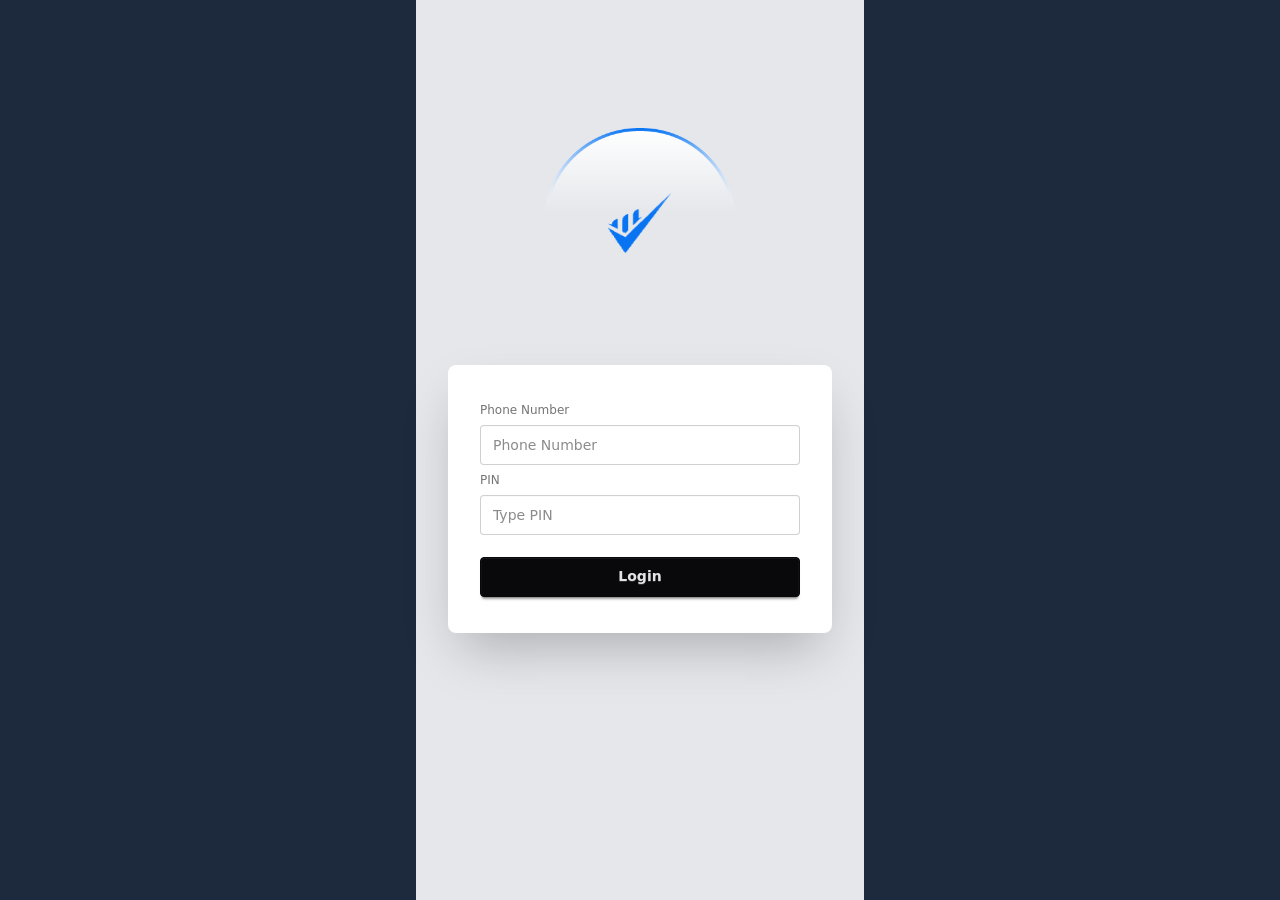
==== index.html @ 2d365380 "add login section to index.html and enhance output.css with new styles" ====
<!DOCTYPE html>
<html lang="en" data-theme="light">

<head>
    <meta charset="UTF-8">
    <meta name="viewport" content="width=device-width, initial-scale=1.0">
    <title>Document</title>
    <link rel="stylesheet" href="./src/output.css">
</head>

<body class="bg-slate-800">

    <section class="max-w-md mx-auto min-h-screen py-6 bg-gray-200">
        <header>
            <nav class="flex justify-center items-center mt-32">
                <div class="mt-10 relative flex justify-center items-center w-9/12 mb-10">
                    <img class="w-48 absolute" src="./assets/bg.png" alt="">
                    <img class="w-16" src="./assets/Group.png" alt="">
                </div>
            </nav>
        </header>

        <!-- Login Section -->

        <div class="mt-14">
            <div class="hero-content flex-col lg:flex-row-reverse">
                
                <div class="card bg-base-100 w-full max-w-sm shrink-0 shadow-2xl">
                    <div class="card-body">
                        <fieldset class="fieldset">
                            <label class="fieldset-label">Phone Number</label>
                            <input type="number" class="input" placeholder="Phone Number" />
                            <label class="fieldset-label">PIN</label>
                            <input type="text" class="input" placeholder="Type PIN" />
                            <button id="login-btn" class="btn btn-neutral mt-4">Login</button>
                        </fieldset>
                    </div>
                </div>
            </div>
        </div>
    </section>
<script src="./js/main.js"></script>
</body>

</html>
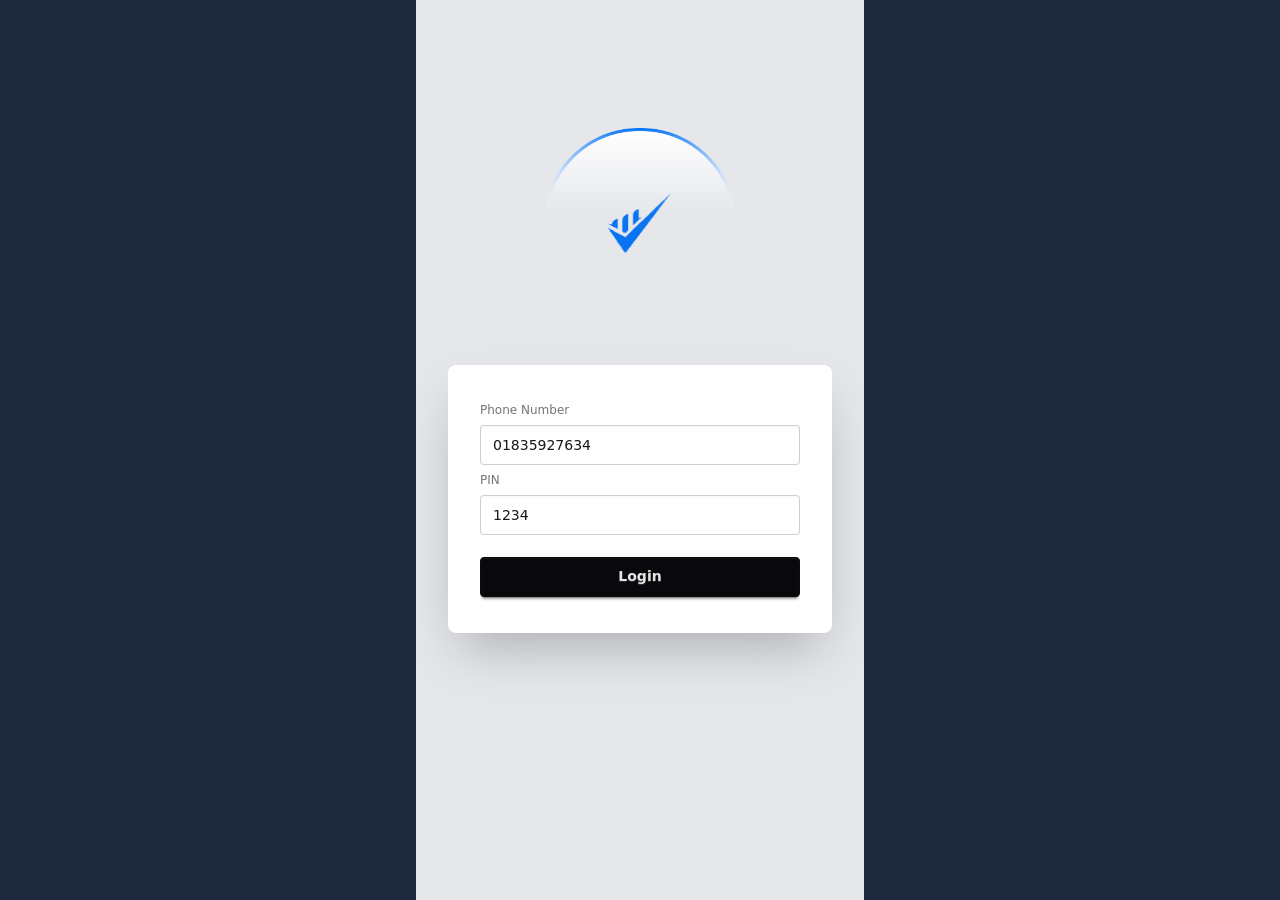
==== commit d7919a0c: "implement login functionality with validation in main.js and set default values in index.html" ====
--- a/index.html
+++ b/index.html
@@ -26,15 +26,15 @@
             <div class="hero-content flex-col lg:flex-row-reverse">
                 
                 <div class="card bg-base-100 w-full max-w-sm shrink-0 shadow-2xl">
-                    <div class="card-body">
+                    <form class="card-body">
                         <fieldset class="fieldset">
                             <label class="fieldset-label">Phone Number</label>
-                            <input type="number" class="input" placeholder="Phone Number" />
+                            <input value="01835927634" id="accountNumber" type="number" class="input" placeholder="Phone Number" required/>
                             <label class="fieldset-label">PIN</label>
-                            <input type="text" class="input" placeholder="Type PIN" />
+                            <input value="1234" id="accountPin" type="text" class="input" placeholder="Type PIN" required/>
                             <button id="login-btn" class="btn btn-neutral mt-4">Login</button>
                         </fieldset>
-                    </div>
+                    </form>
                 </div>
             </div>
         </div>
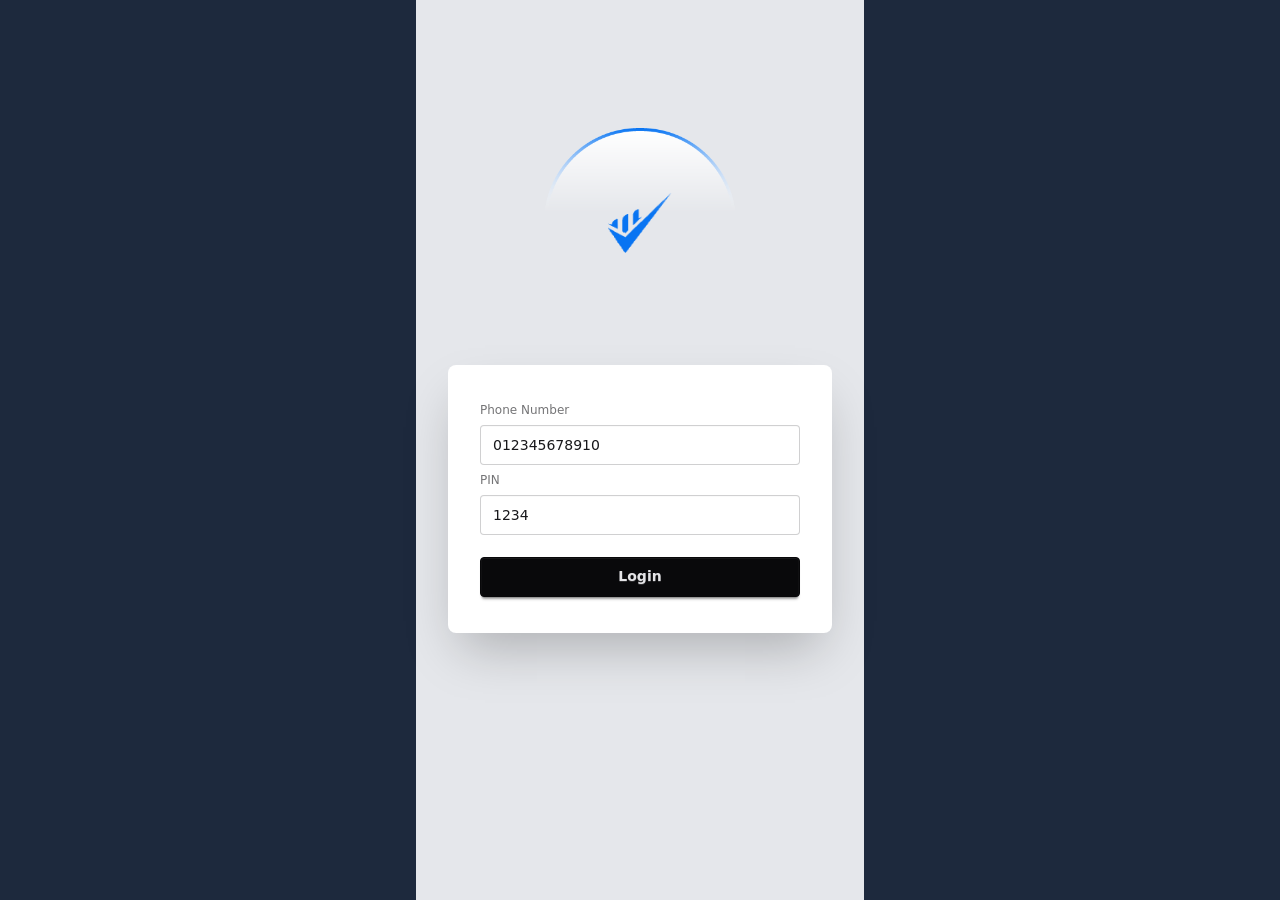
==== commit b8170926: "update default phone number in login form in index.html" ====
--- a/index.html
+++ b/index.html
@@ -29,7 +29,7 @@
                     <form class="card-body">
                         <fieldset class="fieldset">
                             <label class="fieldset-label">Phone Number</label>
-                            <input value="01835927634" id="accountNumber" type="number" class="input" placeholder="Phone Number" required/>
+                            <input value="012345678910" id="accountNumber" type="number" class="input" placeholder="Phone Number" required/>
                             <label class="fieldset-label">PIN</label>
                             <input value="1234" id="accountPin" type="text" class="input" placeholder="Type PIN" required/>
                             <button id="login-btn" class="btn btn-neutral mt-4">Login</button>
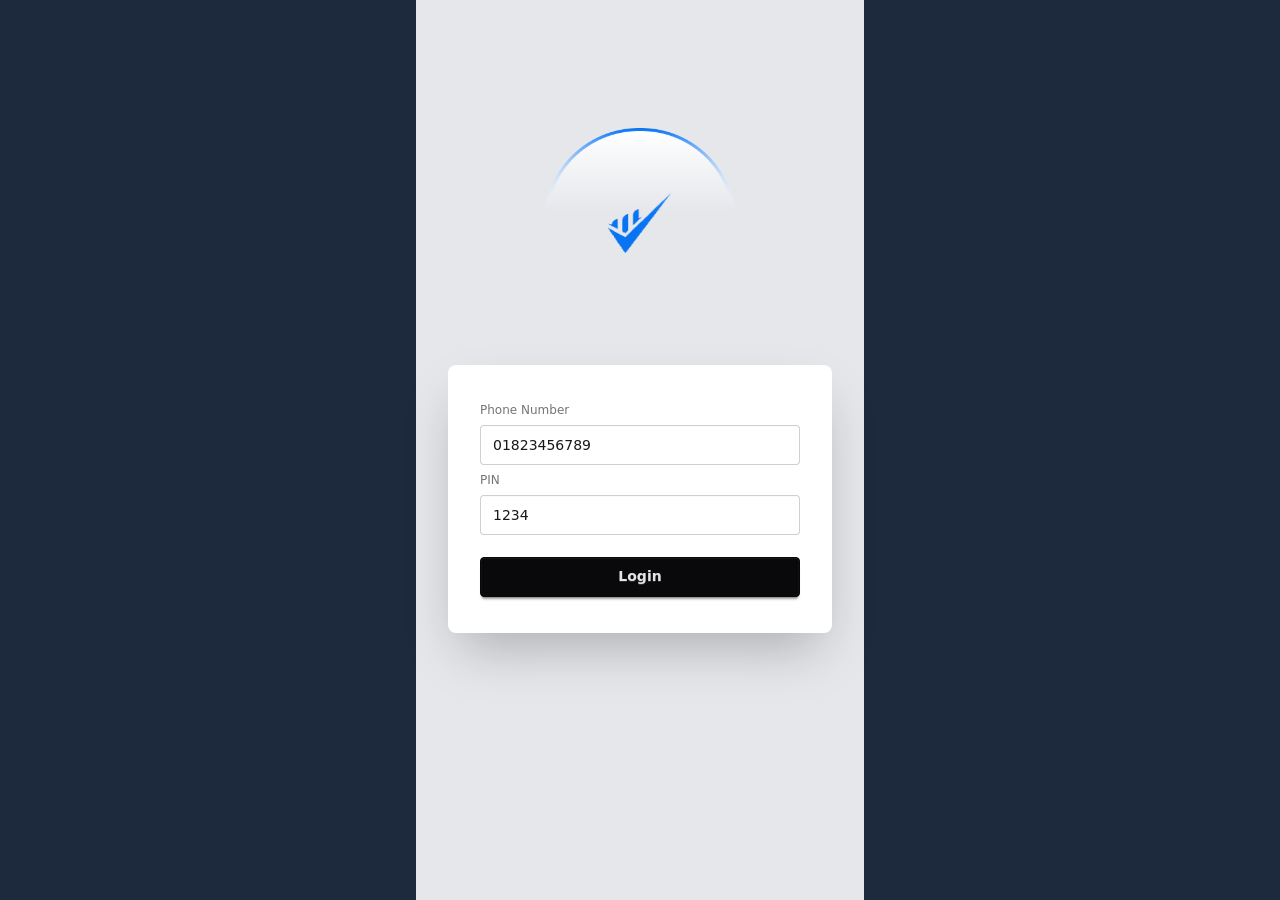
==== commit 787f4a0a: "update default phone number in login form in index.html" ====
--- a/index.html
+++ b/index.html
@@ -29,7 +29,7 @@
                     <form class="card-body">
                         <fieldset class="fieldset">
                             <label class="fieldset-label">Phone Number</label>
-                            <input value="012345678910" id="accountNumber" type="number" class="input" placeholder="Phone Number" required/>
+                            <input value="01823456789" id="accountNumber" type="number" class="input" placeholder="Phone Number" required/>
                             <label class="fieldset-label">PIN</label>
                             <input value="1234" id="accountPin" type="text" class="input" placeholder="Type PIN" required/>
                             <button id="login-btn" class="btn btn-neutral mt-4">Login</button>
